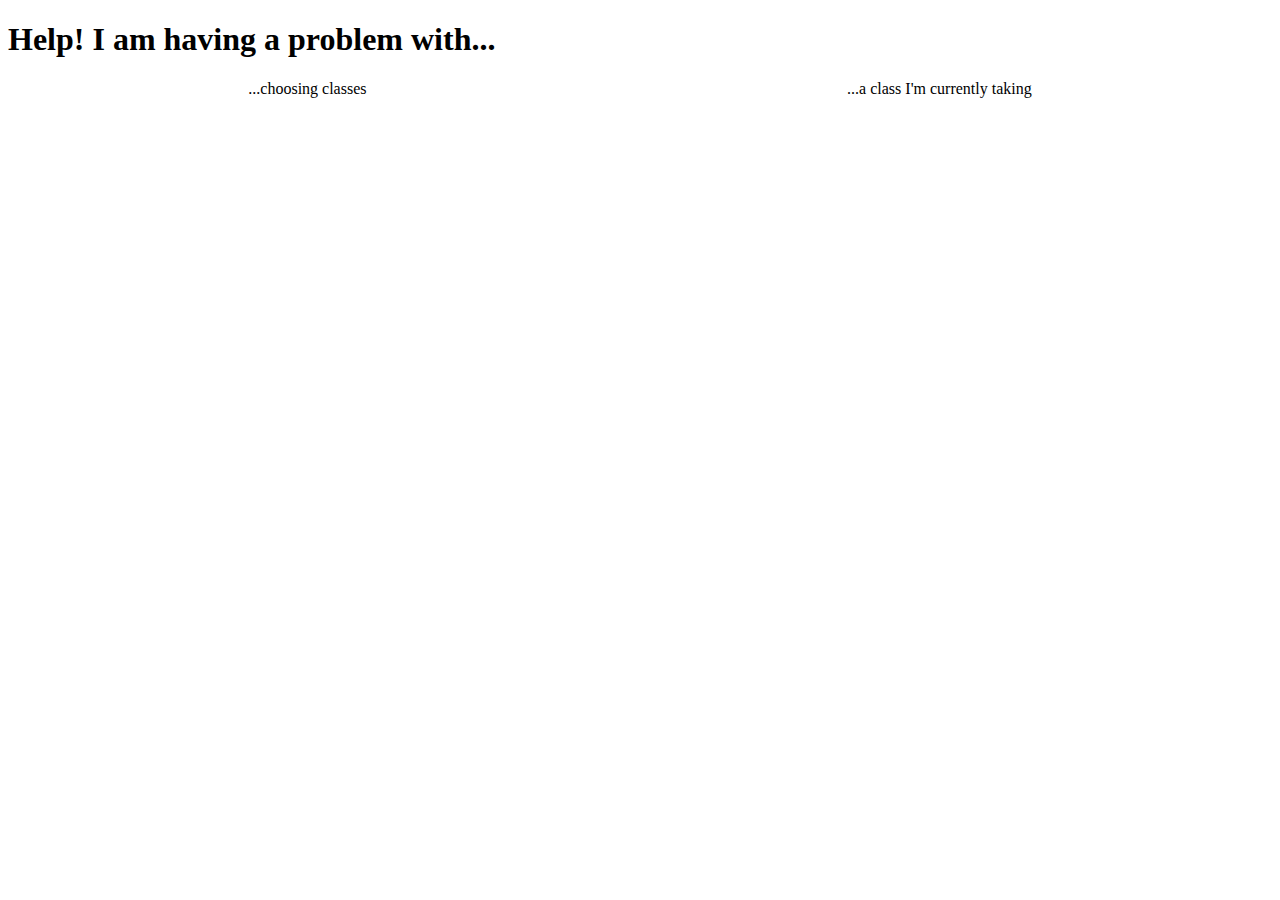
==== slidedown.html @ 5ddbc423 "Added tree structure from google doc" ====
<!DOCTYPE html>
<html>
<head>
  <link rel="stylesheet" href="css/style.css">

  <script src="https://ajax.googleapis.com/ajax/libs/jquery/1.12.0/jquery.min.js"></script>
  <script src="js/scripts.js"></script>

   
  </head>
  <body>
   
  <div class="question" id="question1">
    <h1>Help! I am having a problem with...</h1>

    <!--  -->
    <div class="option-buttons">
      <div class="btn btn-default" id="option-choose-classes">
        ...choosing classes
      </div>
      <div class="btn btn-default" id="option-current-class">
        ...a class I'm currently taking
      </div>
    </div>

    <!-- choose classes: longterm vs short term -->
    <div class="panel" id="panel-choose-classes">

      <div class="option-buttons">
        <div class="btn btn-default" id="option-longterm">
          ...in the long term
        </div>
        <div class="btn btn-default" id="option-semester">
          ...for this semester
        </div>
      </div>

    </div>

  </div>

  <div class="panel" id="panel-longterm">
    <h2>Course Road</h2>
    <h2>Department Website</h2>
    <h2>Advisor</h2>
    <h2>Cross registering</h2>
  </div>

  <div class="panel" id="panel-semester">
    
    <div class="option-buttons">
      <div class="btn btn-default" id="option-semester-schedule">
        I already have some ideas, but need to figure out my schedule
      </div>
      <div class="btn btn-default" id="option-semester-start">
        I need a place to start
      </div>
    </div>

  </div>

  <div class="panel" id="panel-semester-schedule">
    <h2>Course picker</h2>
    <h2>Course planner</h2>
  </div>

  <div class="panel" id="panel-semester-start">
    <h2>Subject + Listing</h2>
    <h2>Course evaluations</h2>
    <h2>Upperclassmen</h2>
    <h2>Cross registering</h2>
  </div>

  <!-- Problem with current class -->
  <div class="panel" id="panel-current-class">
    <div class="option-buttons">
      <div class="btn btn-default" id="option-class-content">
        I'm struggling with content 
      </div>
      <div class="btn btn-default" id="option-class-external">
         External Factors are affecting my academic performance
      </div>
    </div>
  </div>

  <div class="panel" id="panel-class-content">
    Is this a GIR?
    <div class="option-buttons">
      <div class="btn btn-default" id="option-gir-yes">
        Yes GIR
      </div>
      <div class="btn btn-default" id="option-gir-no">
        No GIR
      </div>
    </div>

  </div>

  <div class="panel" id="panel-class-external">
    class external problems info

    <div class="option-buttons">
      <div class="btn btn-default" id="option-external-professor">
        I'm in conflict with a professor
      </div>
      <div class="btn btn-default" id="option-external-shortterm">
        I have a short term problem (sick or have a conflict with an exam)
      </div>
      <div class="btn btn-default" id="option-external-longterm">
        I have a longer term problem (disability, long term injury)
      </div>
    </div>

  </div>

  <div class="panel" id="panel-gir-yes">
    <h2>TSR^2</h2>
    <h2>Seminar XL</h2>
    <h2>Science core tutors</h2>
    <h2>Math Learning Center</h2>
    <h2>OCW</h2>
  </div>

  <div class="panel" id="panel-gir-no">
    Is this a writing class?
    <div class="option-buttons">
      <div class="btn btn-default" id="option-writing-yes">
        Yes
      </div>
      <div class="btn btn-default" id="option-writing-no">
        No 
      </div>
    </div>

  </div>

  <div class="panel" id="panel-writing-yes">
    <h2>WCC</h2>
  </div>

  <div class="panel" id="panel-external-professor">
    <h2>Ombuds</h2>
    <h2>Advisor</h2>
    <h2>Policies + Procedures</h2>
  </div>

  <div class="panel" id="panel-external-shortterm">
    <h2>S^3</h2>
  </div>

  <div class="panel" id="panel-external-longterm">
    <h2>SDS</h2>
    
  </div>


  </body>
</html>
---- css/style.css ----
.question {
    margin-left: auto;
    margin-right: auto;
}

.option-buttons {
    margin-left: auto;
    margin-right: auto;
    display: flex;
}

.btn {
  margin-left: auto;
  margin-right: auto;
}

.panel, #flip {
  padding: 5px;
  text-align: center;
  border: solid 1px #c3c3c3;
}

.panel {
  padding: 50px;
  display: none;
  /*display: inline;*/
}

.img {
    max-width: 50px;
    height: 50px;
}
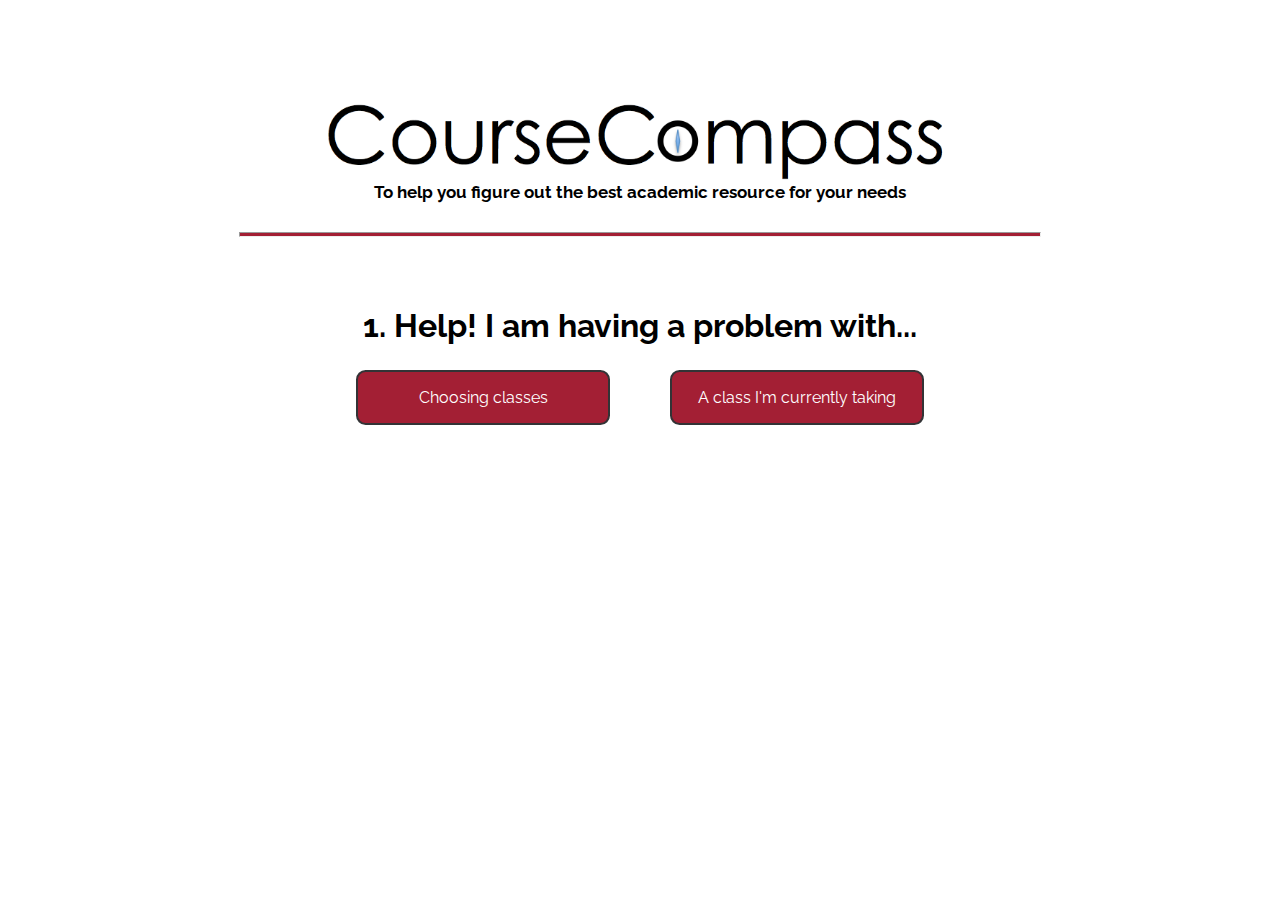
==== commit 13d8b7c5: "Added additional content and stylizing" ====
--- a/slidedown.html
+++ b/slidedown.html
@@ -2,155 +2,188 @@
 <html>
 <head>
   <link rel="stylesheet" href="css/style.css">
-
+  <link href='https://fonts.googleapis.com/css?family=Raleway:400,700' rel='stylesheet' type='text/css'>
   <script src="https://ajax.googleapis.com/ajax/libs/jquery/1.12.0/jquery.min.js"></script>
   <script src="js/scripts.js"></script>
 
    
   </head>
   <body>
-   
-  <div class="question" id="question1">
-    <h1>Help! I am having a problem with...</h1>
+  <img class="logo" src="img/logo.png">
+  <div class="subtitle"> 
+    To help you figure out the best academic resource for your needs
+    <hr>
+  </div>
 
-    <!--  -->
+  <div class="question" id="question-problem">
+    <h1>1. Help! I am having a problem with...</h1>
     <div class="option-buttons">
       <div class="btn btn-default" id="option-choose-classes">
-        ...choosing classes
+        <p>Choosing classes</p>
       </div>
       <div class="btn btn-default" id="option-current-class">
-        ...a class I'm currently taking
+        <p>A class I'm currently taking</p>
       </div>
     </div>
+  </div>
 
-    <!-- choose classes: longterm vs short term -->
-    <div class="panel" id="panel-choose-classes">
-
+  <div class="panel" id="panel-choose-classes">
+    <div class="question" id="question-choose-classes">
+    <h1>2. I need help choosing classes...</h1>
       <div class="option-buttons">
         <div class="btn btn-default" id="option-longterm">
-          ...in the long term
+          <p>Long term</p>
         </div>
         <div class="btn btn-default" id="option-semester">
-          ...for this semester
+          <p>This semester</p>
         </div>
       </div>
-
     </div>
-
   </div>
 
   <div class="panel" id="panel-longterm">
     <h2>Course Road</h2>
+    <h3> <a href="https://courseroad.mit.edu" target="_blank"> CourseRoad </a> is an interactive resource that allows you to see how classes fit together to meet requirements over the course of your MIT career.</h3>
     <h2>Department Website</h2>
+    <h3> Your department's website will have the requirements for your major. </h3>
     <h2>Advisor</h2>
+    <h3> Ask your advisor about when key classes are typically taken or their recommendations for you. </h3>
     <h2>Cross registering</h2>
+    <h3> MIT students are eligible for <a href="http://web.mit.edu/registrar/reg/xreg/" target="_blank"> cross-registration </a> at Wellesley, Harvard, MassArt, and the School of the Museum of Fine Arts. </h3>
   </div>
 
   <div class="panel" id="panel-semester">
-    
-    <div class="option-buttons">
-      <div class="btn btn-default" id="option-semester-schedule">
-        I already have some ideas, but need to figure out my schedule
-      </div>
-      <div class="btn btn-default" id="option-semester-start">
-        I need a place to start
+    <div class="question" id="question-semester">
+      <h1>3. I'm currently stuck on...</h1>
+      <div class="option-buttons">
+        <div class="btn btn-default" id="option-semester-schedule">
+          <p>Figuring out my schedule</p>
+        </div>
+        <div class="btn btn-default" id="option-semester-start">
+          <p>I need a place to start</p>
+        </div>
       </div>
     </div>
-
   </div>
 
   <div class="panel" id="panel-semester-schedule">
     <h2>Course picker</h2>
+    <h3> <a href="http://picker.mit.edu" target="_blank">Picker</a> allows you to select which recitations you would like to be in and build your own schedule. </h3>
     <h2>Course planner</h2>
+    <h3> <a href="http://planner.mit.edu" target="_blank">Planner</a> shows you all possible permutations of a given set of classes. Planner also allows you to select times to hold for activities. </h3>
   </div>
 
   <div class="panel" id="panel-semester-start">
     <h2>Subject + Listing</h2>
+    <h3>The <a href="http://student.mit.edu/catalog/index.cgi" target="_blank">Subject Listing & Schedule </a> shows every class MIT offers. You can search by time, major, HASS status, and semester offered. </h3>
     <h2>Course evaluations</h2>
+    <h3><a href="http://web.mit.edu/subjectevaluation/" target="_blank">Course Evaluations</a> provide the aggregate results of the course evaluation surveys given to all students at the end of each course.</h3>
     <h2>Upperclassmen</h2>
+    <h3> Ask an upperclassmen for their recommendation. Whether you’re looking for advice within your major or for GIRs, someone has been there before and can offer advice. </h3>
     <h2>Cross registering</h2>
+    <h3> MIT students are eligible for <a href="http://web.mit.edu/registrar/reg/xreg/" target="_blank"> cross-registration </a> at Wellesley, Harvard, MassArt, and the School of the Museum of Fine Arts. </h3>
   </div>
 
   <!-- Problem with current class -->
   <div class="panel" id="panel-current-class">
-    <div class="option-buttons">
-      <div class="btn btn-default" id="option-class-content">
-        I'm struggling with content 
-      </div>
-      <div class="btn btn-default" id="option-class-external">
-         External Factors are affecting my academic performance
+    <div class="question" id="question-current">
+      <h1>2. I'm struggling with...</h1>
+      <div class="option-buttons">
+        <div class="btn btn-default" id="option-class-content">
+          <p>Content</p>
+        </div>
+        <div class="btn btn-default" id="option-class-external">
+          <p>External factors affecting my academic performance</p>
+        </div>
       </div>
     </div>
   </div>
 
   <div class="panel" id="panel-class-content">
-    Is this a GIR?
-    <div class="option-buttons">
-      <div class="btn btn-default" id="option-gir-yes">
-        Yes GIR
-      </div>
-      <div class="btn btn-default" id="option-gir-no">
-        No GIR
+    <div class="question" id="question-gir">
+      <h1>3. Is this a GIR?</h1>
+      <div class="option-buttons">
+        <div class="btn btn-default" id="option-gir-yes">
+          <p>Yes GIR</p>
+        </div>
+        <div class="btn btn-default" id="option-gir-no">
+          <p>No GIR</p>
+        </div>
       </div>
     </div>
-
   </div>
 
   <div class="panel" id="panel-class-external">
-    class external problems info
-
-    <div class="option-buttons">
-      <div class="btn btn-default" id="option-external-professor">
-        I'm in conflict with a professor
-      </div>
-      <div class="btn btn-default" id="option-external-shortterm">
-        I have a short term problem (sick or have a conflict with an exam)
-      </div>
-      <div class="btn btn-default" id="option-external-longterm">
-        I have a longer term problem (disability, long term injury)
+    <div class="question" id="question-external">
+      <h1>3. These factors can be described as... </h1>
+      <div class="option-buttons">
+        <div class="btn btn-default" id="option-external-professor">
+          <p>A conflict with a professor</p>
+        </div>
+        <div class="btn btn-default" id="option-external-shortterm">
+          <p>Short term (sick or have a conflict with an exam)</p>
+        </div>
+        <div class="btn btn-default" id="option-external-longterm">
+          <p>Long term (disability, long term injury)</p>
+        </div>
       </div>
     </div>
-
   </div>
 
   <div class="panel" id="panel-gir-yes">
-    <h2>TSR^2</h2>
+    <h2>OME Talented Scholars Resource Room</h2>
+    <h3>The <a href="http://ome.mit.edu/programs-services/ome-talented-scholars-resource-room-tsr2" target="_blank">Talented Scholars Resource Room </a> offers free drop-in tutoring for GIRs. See the website for times by course.</h3>
     <h2>Seminar XL</h2>
+    <h3><a href="http://ome.mit.edu/programs-services/seminar-xlle" target="_blank"> Seminar XL </a> provides a structured study-group for introductory subjects. </h3>
     <h2>Science core tutors</h2>
+    <h3>For science and math GIRs, one-on-one <a href="http://web.mit.edu/uaap/learning/tutoring/core.html" target="_blank">tutoring</a> is available for students who are struggling. </h3>
     <h2>Math Learning Center</h2>
+    <h3>For course 18 intro courses (18.01,18.02,18.03, and 18.06), the math department offers drop in <a href="https://math.mit.edu/learningcenter/" target="_blank">tutoring</a>. </h3>
     <h2>OCW</h2>
+    <h3> Many course archives are available for GIRs on <a href="http://ocw.mit.edu/index.htm" target="_blank">OCW</a>. OCW may have additional problems for practice or extra lectures. </h3>
   </div>
 
   <div class="panel" id="panel-gir-no">
-    Is this a writing class?
-    <div class="option-buttons">
-      <div class="btn btn-default" id="option-writing-yes">
-        Yes
-      </div>
-      <div class="btn btn-default" id="option-writing-no">
-        No 
+    <div class="question" id="question-writing">
+      <h1>4. Is this a writing class?</h1>
+      <div class="option-buttons">
+        <div class="btn btn-default" id="option-writing-yes">
+          <p>Yes</p>
+        </div>
+        <div class="btn btn-default" id="option-writing-no">
+          <p>No</p>
+        </div>
       </div>
     </div>
-
   </div>
 
   <div class="panel" id="panel-writing-yes">
-    <h2>WCC</h2>
+    <h2>Writing and Communication Center (WCC)</h2>
+    <h3>The <a href="http://cmsw.mit.edu/writing-and-communication-center/" target="_blank">Writing and Communication Center</a> offers help at any stage of the writing and presentation process. </h3>
+  </div>
+
+  <div class="panel" id="panel-writing-no">
+    <h2>OCW</h2>
+    <h3> Many course archives are available for GIRs on <a href="http://ocw.mit.edu/index.htm" target="_blank">OCW</a>. OCW may have additional problems for practice or extra lectures. </h3>
+    <h2>Departmental Tutors</h2>
+    <h3>Many departments offer tutors! Check your department's website.</h3>
   </div>
 
   <div class="panel" id="panel-external-professor">
     <h2>Ombuds</h2>
+    <h3><a href="http://ombud.mit.edu" target="_blank">Ombuds</a> is a neutral, confidential, and independent resource for resolving conflicts between students and faculty or administration at MIT.</h3>
     <h2>Advisor</h2>
-    <h2>Policies + Procedures</h2>
+    <h3>Talk to your advisor about the issue. They may be able to offer a more experienced perspective. </h3>
   </div>
 
   <div class="panel" id="panel-external-shortterm">
-    <h2>S^3</h2>
+    <h2>Student Support Services (S3)</h2>
+    <h3><a href="http://web.mit.edu/uaap/s3/" target="_blank">Student Support Services</a> is a friendly and easily accessible hub of support for MIT students.</h3>
   </div>
 
   <div class="panel" id="panel-external-longterm">
-    <h2>SDS</h2>
-    
+    <h2>Student Disabilities Services (SDS)</h2>
+    <h3><a href="http://web.mit.edu/uaap/sds/" target="_blank">Student Disabilities Services</a> provides support for students seeking accommodations for a disability. </h3>
   </div>
 
 
--- a/css/style.css
+++ b/css/style.css
@@ -7,7 +7,9 @@
 .option-buttons {
     margin-left: auto;
     margin-right: auto;
-    display: flex;
+    display: inline-flex;
+    margin-top: -25px;
+    margin-bottom: 25px;
 }
 
 .btn {
@@ -16,15 +18,13 @@
 }
 
 .panel, #flip {
-  padding: 5px;
   text-align: center;
   border: solid 1px #c3c3c3;
 }
 
 .panel {
-  padding: 50px;
   display: none;
-  /*display: inline;*/
+  border: none;
 }
 
 .img {
@@ -32,4 +32,74 @@
     height: 50px;
 }
 
+body {
+  padding: 80px;
+  text-align: center;
+}
 
+.logo {
+  height: 100px;
+  margin-left: -10px;
+}
+
+.subtitle {
+  font-family: 'Raleway', sans-serif;
+  font-size: 17px;
+  margin-top: -10px;
+  font-weight: 700;
+  padding-bottom: 40px;
+}
+
+h1, h2, h3, p {
+  font-family: 'Raleway', sans-serif;
+}
+
+p {
+  color: white;
+}
+
+hr {
+  margin-top: 30px;
+  width: 800px;
+  height: 3px;
+  color: #A31F34;
+  background-color: #A31F34;
+}
+
+.btn {
+  border: 0.15em #333336 solid;
+  border-radius: 0.6em;
+  background-color: #A31F34;
+  margin: 30px;
+  width: 250px;
+}
+
+.btn:hover {
+  background-color: #8A8B8C;
+}
+
+.btn:active {
+  background-color: #C2C0BF;
+}
+
+.btn:visited {
+  background-color: #8A8B8C;
+}
+
+.not_selected_btn {
+  opacity: .4;
+}
+
+h2 {
+  font-weight: 100;
+}
+
+h3 {
+  margin: 0px 25%;
+  color: #8A8B8C;
+  font-weight: 100;
+}
+
+a {
+  color: #A31F34;
+}
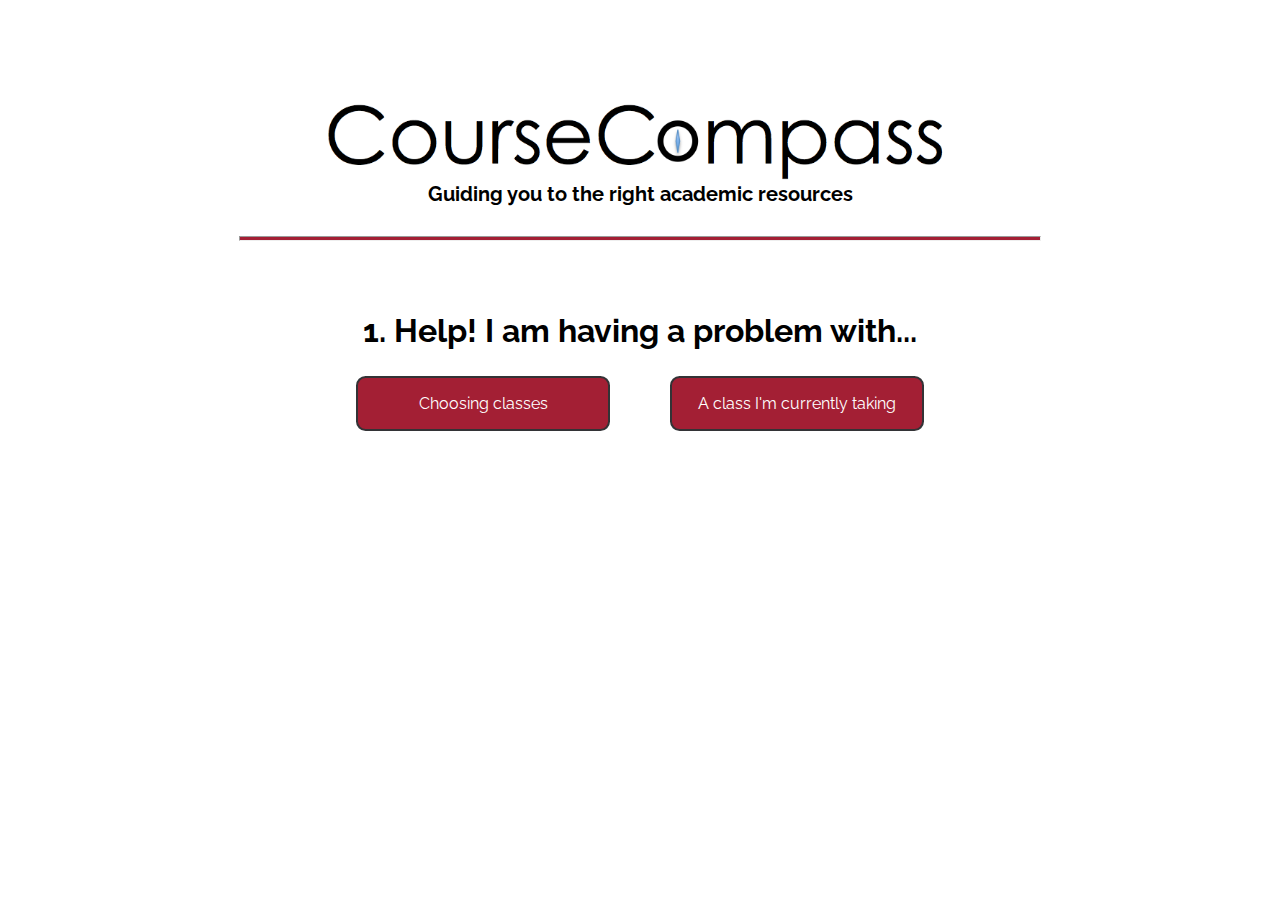
==== commit 915d777b: "Fixed content" ====
--- a/slidedown.html
+++ b/slidedown.html
@@ -11,7 +11,7 @@
   <body>
   <img class="logo" src="img/logo.png">
   <div class="subtitle"> 
-    To help you figure out the best academic resource for your needs
+    Guiding you to the right academic resources
     <hr>
   </div>
 
@@ -43,45 +43,48 @@
 
   <div class="panel" id="panel-longterm">
     <h2>Course Road</h2>
-    <h3> <a href="https://courseroad.mit.edu" target="_blank"> CourseRoad </a> is an interactive resource that allows you to see how classes fit together to meet requirements over the course of your MIT career.</h3>
+    <h3> <a href="https://courseroad.mit.edu" target="_blank"> CourseRoad </a> is an interactive resource for fitting classes together to meet requirements over the course of your MIT career.</h3>
     <h2>Department Website</h2>
-    <h3> Your department's website will have the requirements for your major. </h3>
+    <h3> Your department's website will have the requirements for your major. Departments will often also have a recommended course trajectory.</h3>
+    <h2>Cross-Registration</h2>
+    <h3> MIT students are eligible for <a href="http://web.mit.edu/registrar/reg/xreg/" target="_blank"> cross-registration </a> at Wellesley, Harvard, MassArt, and the School of the Museum of Fine Arts. </h3>
     <h2>Advisor</h2>
     <h3> Ask your advisor about when key classes are typically taken or their recommendations for you. </h3>
-    <h2>Cross registering</h2>
-    <h3> MIT students are eligible for <a href="http://web.mit.edu/registrar/reg/xreg/" target="_blank"> cross-registration </a> at Wellesley, Harvard, MassArt, and the School of the Museum of Fine Arts. </h3>
+    <h3 class="support"> Contact coursecompass@mit.edu with technical difficulties or corrections. </h3>
   </div>
 
   <div class="panel" id="panel-semester">
     <div class="question" id="question-semester">
-      <h1>3. I'm currently stuck on...</h1>
+      <h1>3. I'm currently trying to...</h1>
       <div class="option-buttons">
         <div class="btn btn-default" id="option-semester-schedule">
-          <p>Figuring out my schedule</p>
+          <p>Figure out my schedule</p>
         </div>
         <div class="btn btn-default" id="option-semester-start">
-          <p>I need a place to start</p>
+          <p>Get started</p>
         </div>
       </div>
     </div>
   </div>
 
   <div class="panel" id="panel-semester-schedule">
-    <h2>Course picker</h2>
-    <h3> <a href="http://picker.mit.edu" target="_blank">Picker</a> allows you to select which recitations you would like to be in and build your own schedule. </h3>
-    <h2>Course planner</h2>
+    <h2>Course Picker</h2>
+    <h3> <a href="http://picker.mit.edu" target="_blank">Picker</a> allows you to build your own schedule and select which recitations you would like to be in. </h3>
+    <h2>Course Planner</h2>
     <h3> <a href="http://planner.mit.edu" target="_blank">Planner</a> shows you all possible permutations of a given set of classes. Planner also allows you to select times to hold for activities. </h3>
+    <h3 class="support"> Contact coursecompass@mit.edu with technical difficulties or corrections. </h3>
   </div>
 
   <div class="panel" id="panel-semester-start">
-    <h2>Subject + Listing</h2>
+    <h2>Subject Listing</h2>
     <h3>The <a href="http://student.mit.edu/catalog/index.cgi" target="_blank">Subject Listing & Schedule </a> shows every class MIT offers. You can search by time, major, HASS status, and semester offered. </h3>
-    <h2>Course evaluations</h2>
-    <h3><a href="http://web.mit.edu/subjectevaluation/" target="_blank">Course Evaluations</a> provide the aggregate results of the course evaluation surveys given to all students at the end of each course.</h3>
+    <h2>Course Evaluations</h2>
+    <h3><a href="http://web.mit.edu/subjectevaluation/" target="_blank">Course Evaluations</a> provide data about previous student feedback on classes and professors.</h3>
     <h2>Upperclassmen</h2>
-    <h3> Ask an upperclassmen for their recommendation. Whether you’re looking for advice within your major or for GIRs, someone has been there before and can offer advice. </h3>
-    <h2>Cross registering</h2>
+    <h3> Ask upperclassmen for their recommendations. Whether you're looking for advice within your major or for GIRs, someone has been there before and can offer advice.</h3>
+    <h2>Cross-Registration</h2>
     <h3> MIT students are eligible for <a href="http://web.mit.edu/registrar/reg/xreg/" target="_blank"> cross-registration </a> at Wellesley, Harvard, MassArt, and the School of the Museum of Fine Arts. </h3>
+    <h3 class="support"> Contact coursecompass@mit.edu with technical difficulties or corrections. </h3>
   </div>
 
   <!-- Problem with current class -->
@@ -101,13 +104,13 @@
 
   <div class="panel" id="panel-class-content">
     <div class="question" id="question-gir">
-      <h1>3. Is this a GIR?</h1>
+      <h1>3. Is this class a GIR?</h1>
       <div class="option-buttons">
         <div class="btn btn-default" id="option-gir-yes">
-          <p>Yes GIR</p>
+          <p>Yes</p>
         </div>
         <div class="btn btn-default" id="option-gir-no">
-          <p>No GIR</p>
+          <p>No</p>
         </div>
       </div>
     </div>
@@ -115,16 +118,16 @@
 
   <div class="panel" id="panel-class-external">
     <div class="question" id="question-external">
-      <h1>3. These factors can be described as... </h1>
+      <h1>3. My situation is best described as... </h1>
       <div class="option-buttons">
         <div class="btn btn-default" id="option-external-professor">
           <p>A conflict with a professor</p>
         </div>
         <div class="btn btn-default" id="option-external-shortterm">
-          <p>Short term (sick or have a conflict with an exam)</p>
+          <p>A short-term issue (e.g. illness, exam conflict)</p>
         </div>
         <div class="btn btn-default" id="option-external-longterm">
-          <p>Long term (disability, long term injury)</p>
+          <p>A longer-term issue (e.g. a disability, long-term injury)</p>
         </div>
       </div>
     </div>
@@ -132,15 +135,18 @@
 
   <div class="panel" id="panel-gir-yes">
     <h2>OME Talented Scholars Resource Room</h2>
-    <h3>The <a href="http://ome.mit.edu/programs-services/ome-talented-scholars-resource-room-tsr2" target="_blank">Talented Scholars Resource Room </a> offers free drop-in tutoring for GIRs. See the website for times by course.</h3>
+    <h3>The <a href="http://ome.mit.edu/programs-services/ome-talented-scholars-resource-room-tsr2" target="_blank">Talented Scholars Resource Room</a> offers free drop-in tutoring for GIRs. See the website for times by class.</h3>
     <h2>Seminar XL</h2>
-    <h3><a href="http://ome.mit.edu/programs-services/seminar-xlle" target="_blank"> Seminar XL </a> provides a structured study-group for introductory subjects. </h3>
-    <h2>Science core tutors</h2>
-    <h3>For science and math GIRs, one-on-one <a href="http://web.mit.edu/uaap/learning/tutoring/core.html" target="_blank">tutoring</a> is available for students who are struggling. </h3>
+    <h3><a href="http://ome.mit.edu/programs-services/seminar-xlle" target="_blank"> Seminar XL</a>  provides a structured study-group for introductory subjects. </h3>
+    <h2>Science Core Tutors</h2>
+    <h3><a href="http://web.mit.edu/uaap/learning/tutoring/core.html" target="_blank">One-on-one tutoring</a> is available for students who are struggling with science and math GIRs. </h3>
     <h2>Math Learning Center</h2>
-    <h3>For course 18 intro courses (18.01,18.02,18.03, and 18.06), the math department offers drop in <a href="https://math.mit.edu/learningcenter/" target="_blank">tutoring</a>. </h3>
+    <h3>The math department offers <a href="https://math.mit.edu/learningcenter/" target="_blank">drop-in tutoring</a> for Course 18 intro classes (18.01, 18.02, 18.03, and 18.06). </h3>
+    <h2>Crosslinks</h2>
+    <h3><a href="http://crosslinks.mit.edu/" target="_blank">Crosslinks</a> lets you visualize how concepts are connected across classes. It also makes it easy to find resources associated with each concept.</h3>
     <h2>OCW</h2>
-    <h3> Many course archives are available for GIRs on <a href="http://ocw.mit.edu/index.htm" target="_blank">OCW</a>. OCW may have additional problems for practice or extra lectures. </h3>
+    <h3> Many course archives are available for GIRs on <a href="http://ocw.mit.edu/index.htm" target="_blank">OCW</a>. OCW may have extra lectures or additional problems for practice. </h3>
+    <h3 class="support"> Contact coursecompass@mit.edu with technical difficulties or corrections. </h3>
   </div>
 
   <div class="panel" id="panel-gir-no">
@@ -158,15 +164,20 @@
   </div>
 
   <div class="panel" id="panel-writing-yes">
-    <h2>Writing and Communication Center (WCC)</h2>
-    <h3>The <a href="http://cmsw.mit.edu/writing-and-communication-center/" target="_blank">Writing and Communication Center</a> offers help at any stage of the writing and presentation process. </h3>
+    <h2>Writing and Communication Center</h2>
+    <h3>The <a href="http://cmsw.mit.edu/writing-and-communication-center/" target="_blank">Writing and Communication Center (WCC)</a> offers help at any stage of the writing or presentation process. </h3>
+    <h3 class="support"> Contact coursecompass@mit.edu with technical difficulties or corrections. </h3>
   </div>
 
   <div class="panel" id="panel-writing-no">
     <h2>OCW</h2>
-    <h3> Many course archives are available for GIRs on <a href="http://ocw.mit.edu/index.htm" target="_blank">OCW</a>. OCW may have additional problems for practice or extra lectures. </h3>
+    <h3> Many course archives are available on <a href="http://ocw.mit.edu/index.htm" target="_blank">OCW</a>. OCW may have extra lectures or additional problems for practice. </h3>
     <h2>Departmental Tutors</h2>
-    <h3>Many departments offer tutors! Check your department's website.</h3>
+    <h3>Many departments offer tutors--check your department's website.</h3>
+    <h2>Crosslinks</h2>
+    <h3><a href="http://crosslinks.mit.edu/" target="_blank">Crosslinks</a> lets you visualize how concepts are connected across classes. It also makes it easy to find resources associated with each concept.</h3>
+    <h3 class="support"> Contact coursecompass@mit.edu with technical difficulties or corrections. </h3>
+
   </div>
 
   <div class="panel" id="panel-external-professor">
@@ -174,18 +185,20 @@
     <h3><a href="http://ombud.mit.edu" target="_blank">Ombuds</a> is a neutral, confidential, and independent resource for resolving conflicts between students and faculty or administration at MIT.</h3>
     <h2>Advisor</h2>
     <h3>Talk to your advisor about the issue. They may be able to offer a more experienced perspective. </h3>
+    <h3 class="support"> Contact coursecompass@mit.edu with technical difficulties or corrections. </h3>
   </div>
 
   <div class="panel" id="panel-external-shortterm">
     <h2>Student Support Services (S3)</h2>
     <h3><a href="http://web.mit.edu/uaap/s3/" target="_blank">Student Support Services</a> is a friendly and easily accessible hub of support for MIT students.</h3>
+    <h3 class="support"> Contact coursecompass@mit.edu with technical difficulties or corrections. </h3>
   </div>
 
   <div class="panel" id="panel-external-longterm">
     <h2>Student Disabilities Services (SDS)</h2>
     <h3><a href="http://web.mit.edu/uaap/sds/" target="_blank">Student Disabilities Services</a> provides support for students seeking accommodations for a disability. </h3>
-  </div>
-
+    <h3 class="support"> Contact coursecompass@mit.edu with technical difficulties or corrections. </h3>
+  </div>
 
   </body>
 </html>
--- a/css/style.css
+++ b/css/style.css
@@ -44,7 +44,7 @@
 
 .subtitle {
   font-family: 'Raleway', sans-serif;
-  font-size: 17px;
+  font-size: 20px;
   margin-top: -10px;
   font-weight: 700;
   padding-bottom: 40px;
@@ -103,3 +103,11 @@
 a {
   color: #A31F34;
 }
+
+.support {
+  bottom: 0;
+  font-size: 15px;
+  margin:0px;
+  position: inherit;
+  padding-top: 50px;
+}
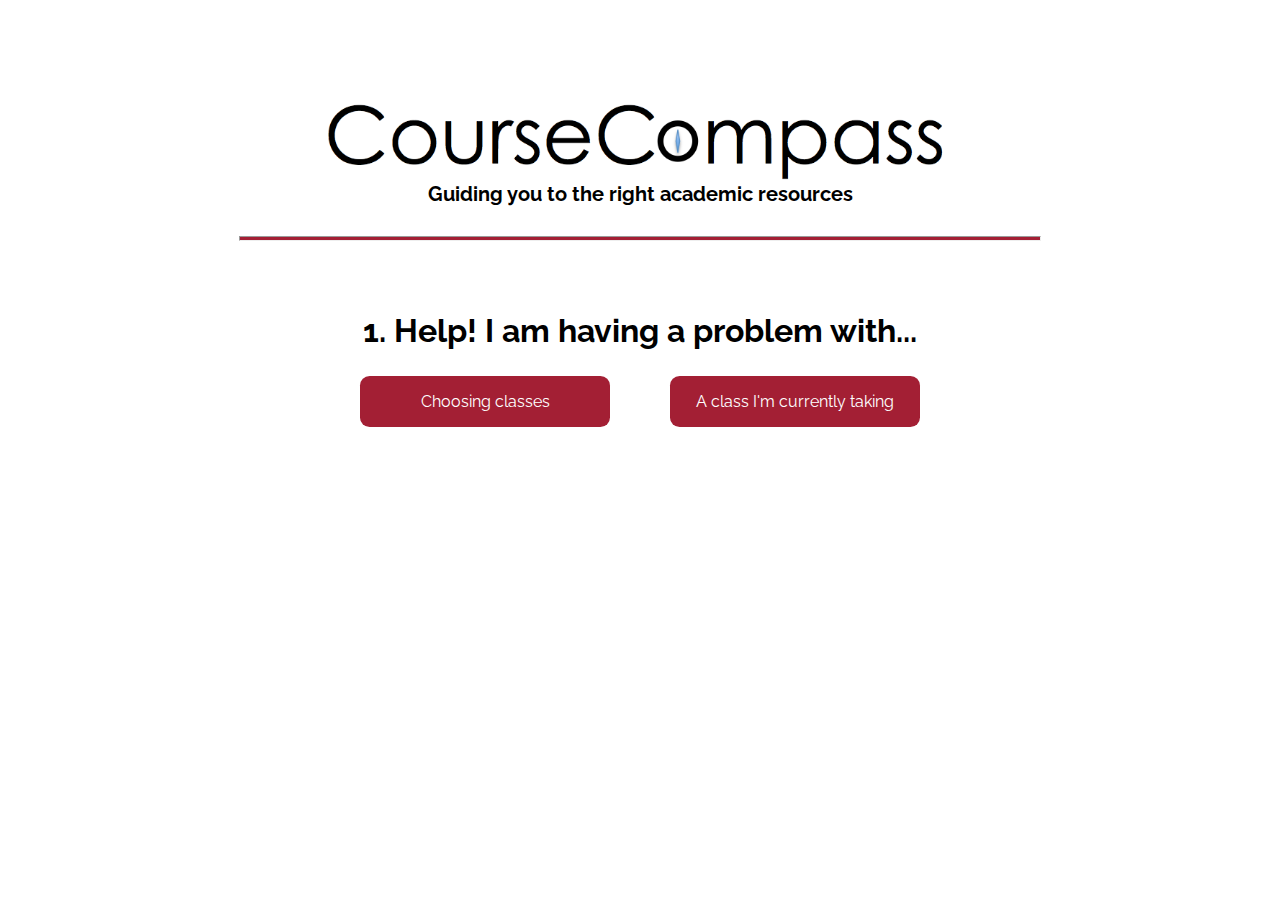
==== commit 686ee9da: "Added style to button text to forcily vertically align text in middle" ====
--- a/slidedown.html
+++ b/slidedown.html
@@ -93,7 +93,7 @@
       <h1>2. I'm struggling with...</h1>
       <div class="option-buttons">
         <div class="btn btn-default" id="option-class-content">
-          <p>Content</p>
+          <p style="margin-top: 25px">Content</p>
         </div>
         <div class="btn btn-default" id="option-class-external">
           <p>External factors affecting my academic performance</p>
@@ -121,7 +121,7 @@
       <h1>3. My situation is best described as... </h1>
       <div class="option-buttons">
         <div class="btn btn-default" id="option-external-professor">
-          <p>A conflict with a professor</p>
+          <p style="margin-top: 25px">A conflict with a professor</p>
         </div>
         <div class="btn btn-default" id="option-external-shortterm">
           <p>A short-term issue (e.g. illness, exam conflict)</p>
--- a/css/style.css
+++ b/css/style.css
@@ -67,7 +67,6 @@
 }
 
 .btn {
-  border: 0.15em #333336 solid;
   border-radius: 0.6em;
   background-color: #A31F34;
   margin: 30px;
